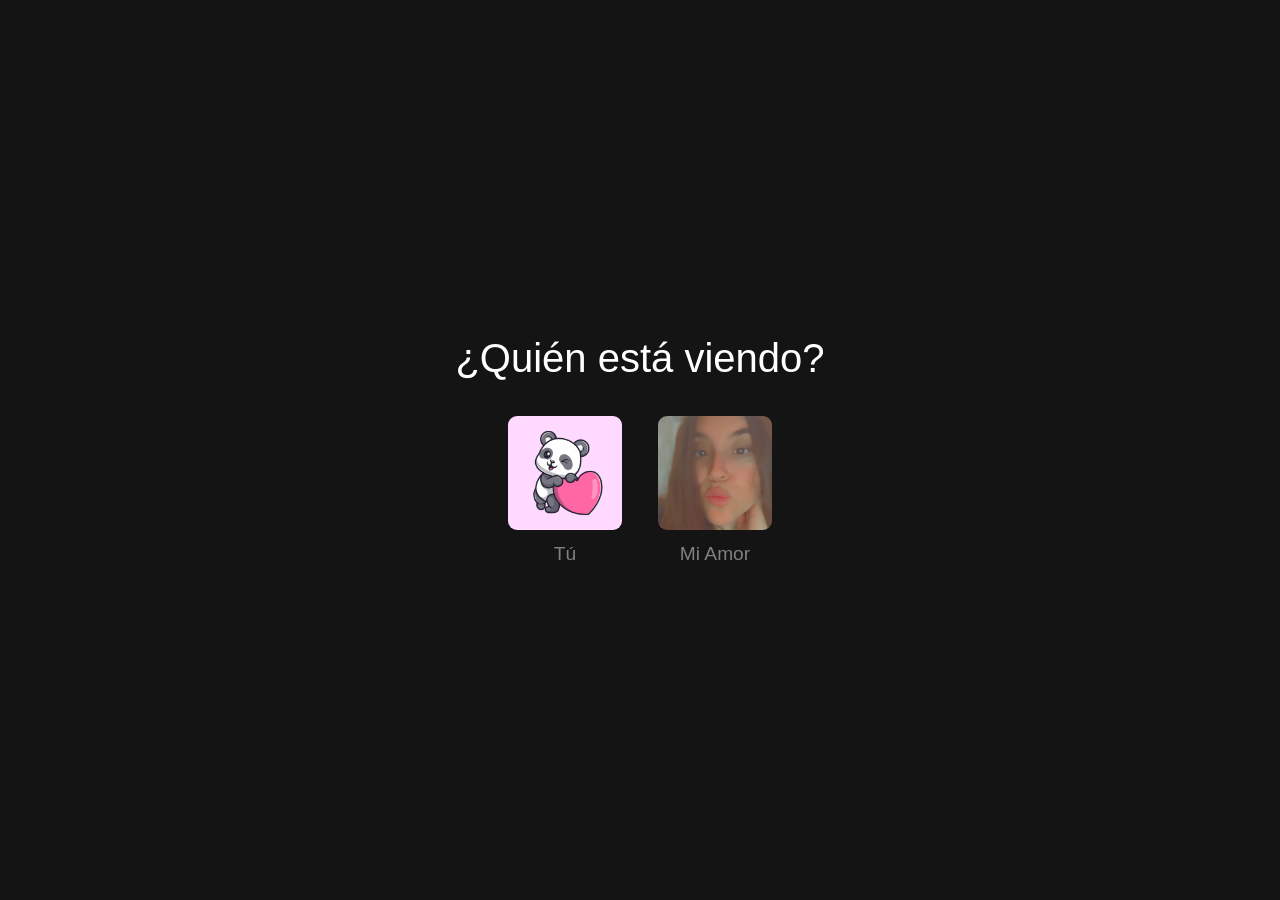
==== index.html @ a2fd9b74 "Add files via upload" ====
<!DOCTYPE html>
<html lang="es">
<head>
    <meta charset="UTF-8">
    <meta name="viewport" content="width=device-width, initial-scale=1.0">
    <title>PANDAFLIX</title> 
    <link rel="icon"  type="image/x-icon" href="img/favicon.png">
    <link rel="stylesheet" href="style_perfiles.css">
</head> 

<body>  
    <div class="profile-container">
        <h1>¿Quién está viendo?</h1>
        <div class="profiles">
          
            <a href="home.html" class="profile">
                <img src="img/foto2.jpg" alt="Tú"> 
                <p>Tú</p>
            </a>
            
            <a href="home.html" class="profile">
                <img src="img/foto1.jpeg" alt="Ella"> 
                <p>Mi Amor</p>
            </a>
        </div>
        
    </div>

</body>
</html>
---- style_perfiles.css ----
* {
    margin: 0;
    padding: 0;
    box-sizing: border-box;
    font-family: 'Helvetica Neue', Helvetica, Arial, sans-serif;
}

body {
    background-color: #141414;
    color: #fff;
    height: 100vh;
    display: flex;
    justify-content: center;
    align-items: center;
}

.profile-container {
    text-align: center;
}

.profile-container h1 {
    font-size: 2.5rem;
    margin-bottom: 2rem;
    font-weight: 500;
}

.profiles {
    display: flex;
    gap: 30px;
    justify-content: center;
}

.profile {
    text-decoration: none;
    color: #808080;
    transition: transform 0.2s;
    display: flex;
    flex-direction: column;
    align-items: center;
}

.profile:hover {
    transform: scale(1.1);
}

.profile:hover p {
    color: #fff;
}

.profile img {
    width: 120px;
    height: 120px;
    border-radius: 10%;
    border: 3px solid transparent;
    object-fit: cover;
}

.profile:hover img {
    border-color: #fff;
}

.profile p {
    margin-top: 10px;
    font-size: 1.2rem;
    transition: color 0.2s;
}
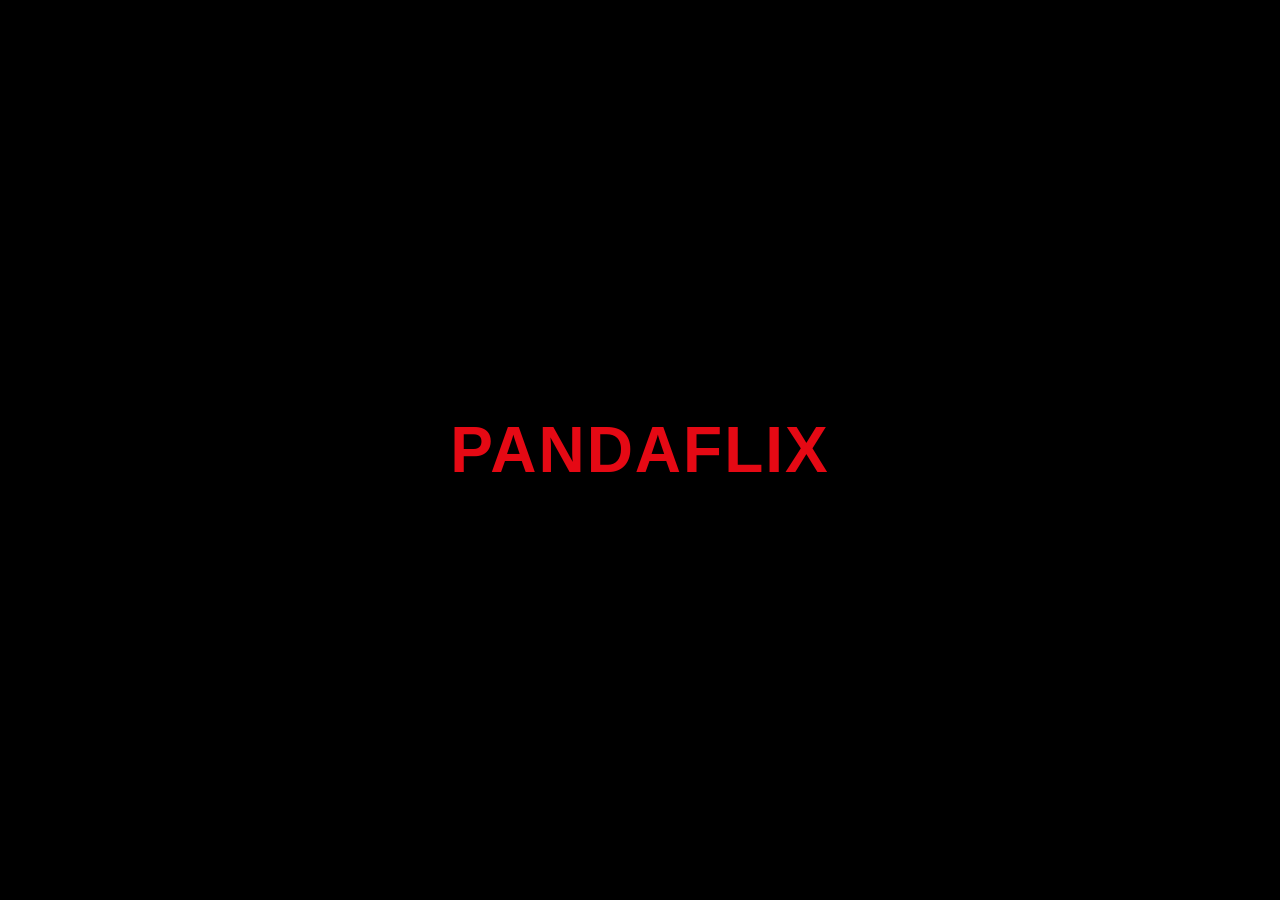
==== commit 2c05c283: "Implement intro screen and audio functionality Added an intro screen with audio for the application." ====
--- a/index.html
+++ b/index.html
@@ -3,16 +3,22 @@
 <head>
     <meta charset="UTF-8">
     <meta name="viewport" content="width=device-width, initial-scale=1.0">
-    <title>PANDAFLIX</title> 
-    <link rel="icon"  type="image/x-icon" href="img/favicon.png">
+    <title>PANDAFLIX</title>
+    <link rel="icon" type="image/png" href="img/favicon.png">
     <link rel="stylesheet" href="style_perfiles.css">
-</head> 
+</head>
+<body>
 
-<body>  
+    <!-- PANTALLA DE INICIO (Cubre todo al principio) -->
+    <div id="intro-screen" style="position: fixed; top: 0; left: 0; width: 100%; height: 100vh; background-color: #000; display: flex; justify-content: center; align-items: center; z-index: 9999; cursor: pointer;">
+        <h1 style="color: #E50914; font-size: 4rem; font-weight: 900; letter-spacing: 2px; font-family: 'Helvetica Neue', sans-serif;">PANDAFLIX</h1>
+    </div>
+
+    <!-- Tu contenedor de perfiles original -->
     <div class="profile-container">
-        <h1>¿Quién está viendo?</h1>
+        <h1 class="netflix-intro">¿Quién está viendo?</h1>
+        
         <div class="profiles">
-          
             <a href="home.html" class="profile">
                 <img src="img/foto2.jpg" alt="Tú"> 
                 <p>Tú</p>
@@ -23,8 +29,37 @@
                 <p>Mi Amor</p>
             </a>
         </div>
-        
     </div>
 
+    <!-- Audio del intro -->
+    <audio id="sonido-netflix" preload="auto">
+        <source src="audio/netflix.mp3" type="audio/mpeg">
+    </audio>
+
+    <script>
+        document.addEventListener("DOMContentLoaded", function() {
+            const introScreen = document.getElementById('intro-screen');
+            const sonidoNetflix = document.getElementById('sonido-netflix');
+
+            // Cuando ella toque la pantalla de inicio...
+            introScreen.addEventListener('click', function() {
+                // 1. Reproducimos el sonido
+                sonidoNetflix.volume = 1.0;
+                sonidoNetflix.play();
+
+                // 2. Hacemos que la pantalla negra desaparezca con una animación suave
+                introScreen.style.transition = "opacity 1s ease";
+                introScreen.style.opacity = "0";
+
+                // 3. La quitamos del todo después de 1 segundo
+                setTimeout(() => {
+                    introScreen.style.display = "none";
+                }, 1000);
+            });
+
+            // (Opcional) Si quieres que al tocar un perfil suene otro sonido o haga otra cosa,
+            // puedes dejar el código que tenías antes aquí.
+        });
+    </script>
 </body>
-</html>+</html>
